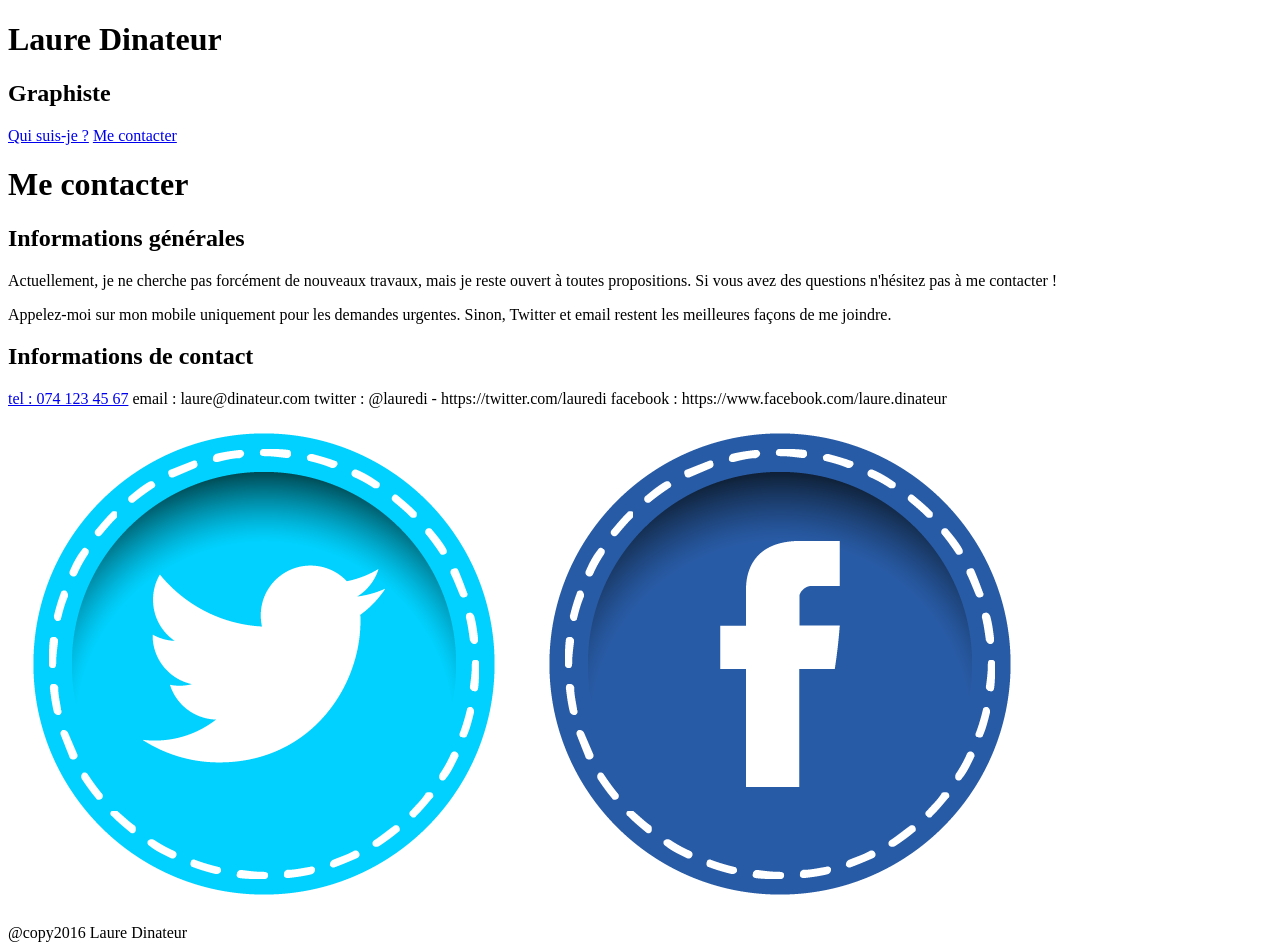
==== contact.html @ 8248168a "stucture de base de ma page" ====
<!DOCTYPE html>
<html lang="fr">
<head>
    <!-- Encodage des caractères de la page -->
    <meta charset="utf-8">
    <!-- Ajuste la taille de la page aux différents appareils : pc, mobiles, tablettes -->
    <meta name="viewport" content="width=device-width, initial-scale=1, shrink-to-fit=no">
    <!-- Titre de la page. Visible dans l'onglet du navigateur -->
    <title>Me contacter | Laure Dinateur - Graphiste</title>
    <!-- Auteur -->
    <meta name="author" content="Laure Dinateur">
    <!-- Icône de base du site : FAVICON -->
    <link rel="icon" type="image/x-icon" href="favicon.ico">
</head>
<body>
<header>
    <h1>Laure Dinateur</h1>
    <h2>Graphiste</h2>
    <nav>
        <a href="index.html">Qui suis-je ?</a>
        <a href="contact.html">Me contacter</a>
    </nav>
</header>
<main>
    <h1>Me contacter</h1>

    <h2>Informations générales</h2>

    <p>Actuellement, je ne cherche pas forcément de nouveaux travaux, mais je reste ouvert à toutes propositions. Si
        vous avez des questions n'hésitez pas à me contacter !</p>

    <p>Appelez-moi sur mon mobile uniquement pour les demandes urgentes. Sinon, Twitter et email restent les meilleures
        façons de me joindre.</p>

    <h2>Informations de contact</h2>

    <nav>
        <a href="index.html">tel : 074 123 45 67</a>
        <a>email : laure@dinateur.com</a>
        <a>twitter : @lauredi - https://twitter.com/lauredi</a>
        facebook : https://www.facebook.com/laure.dinateur
    </nav>

    <img src="img/twitter-badge.png" height="512" width="512"/>
    <img src="img/facebook-badge.png" height="512" width="512"/>

</main>

<footer>
    @copy2016 Laure Dinateur
</footer>
</body>
</html>
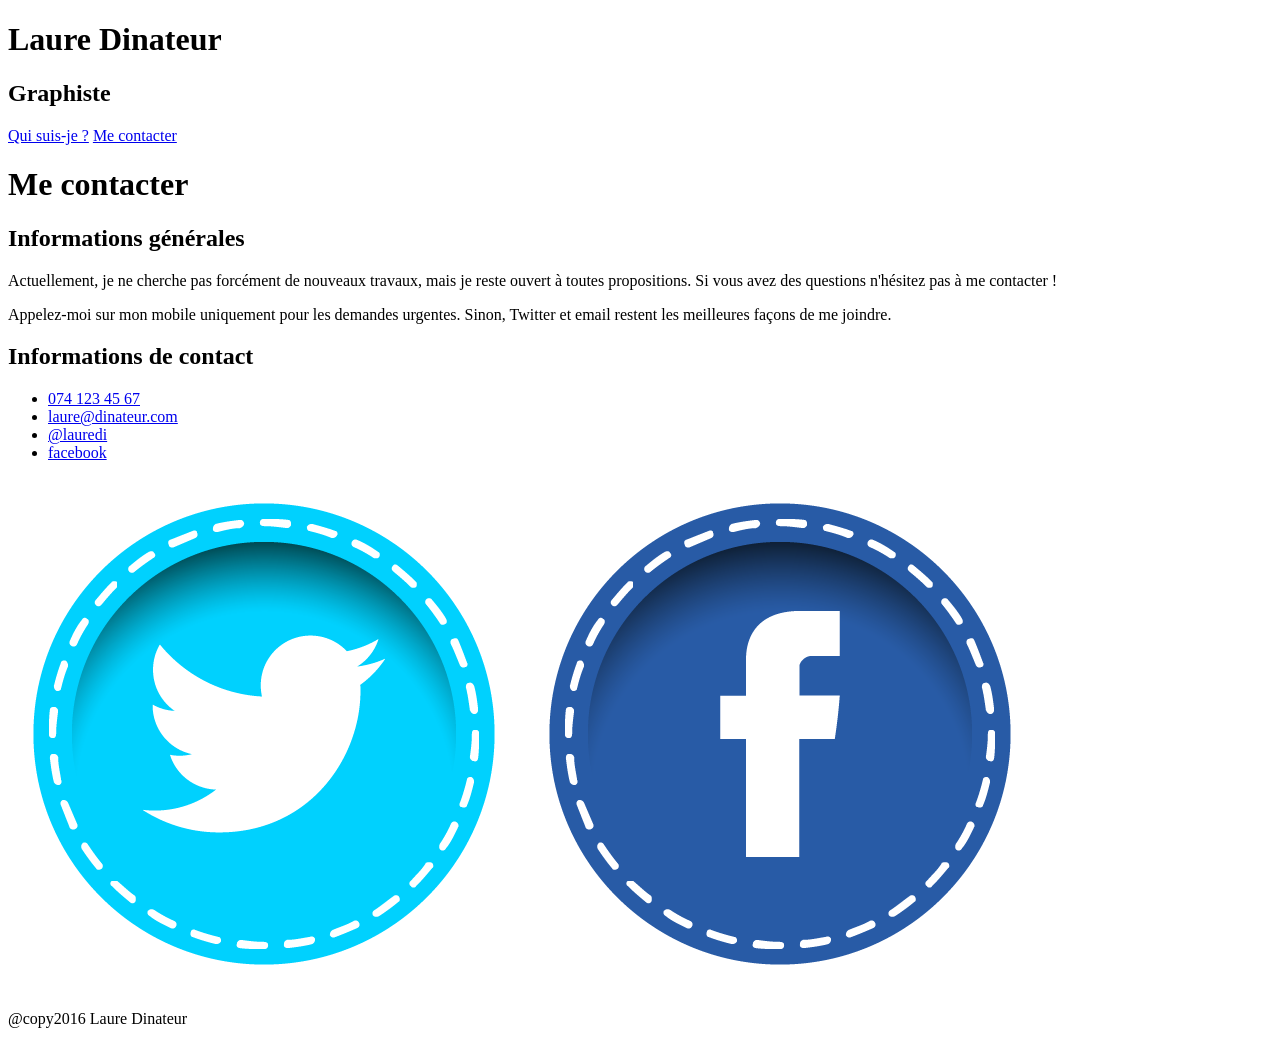
==== commit 0dd2647e: "ajout contenus texte" ====
--- a/contact.html
+++ b/contact.html
@@ -34,20 +34,19 @@
 
     <h2>Informations de contact</h2>
 
-    <nav>
-        <a href="index.html">tel : 074 123 45 67</a>
-        <a>email : laure@dinateur.com</a>
-        <a>twitter : @lauredi - https://twitter.com/lauredi</a>
-        facebook : https://www.facebook.com/laure.dinateur
-    </nav>
-
-    <img src="img/twitter-badge.png" height="512" width="512"/>
-    <img src="img/facebook-badge.png" height="512" width="512"/>
+    <ul>
+        <li><a href="tel:0041 074 123 45 67">074 123 45 67</a></li>
+        <li><a href="mailto:laure@dinateur.com">laure@dinateur.com</a></li>
+        <li><a href="https://twitter.com/lauredi">@lauredi</a></li>
+        <li><a href="https://www.facebook.com/laure.dinateur">facebook</a></li>
+    </ul>
 
 </main>
 
 <footer>
-    @copy2016 Laure Dinateur
+    <img src="img/twitter-badge.png" height="512" width="512"/>
+    <img src="img/facebook-badge.png" height="512" width="512"/>
+    <p>@copy2016 Laure Dinateur</p>
 </footer>
 </body>
 </html>
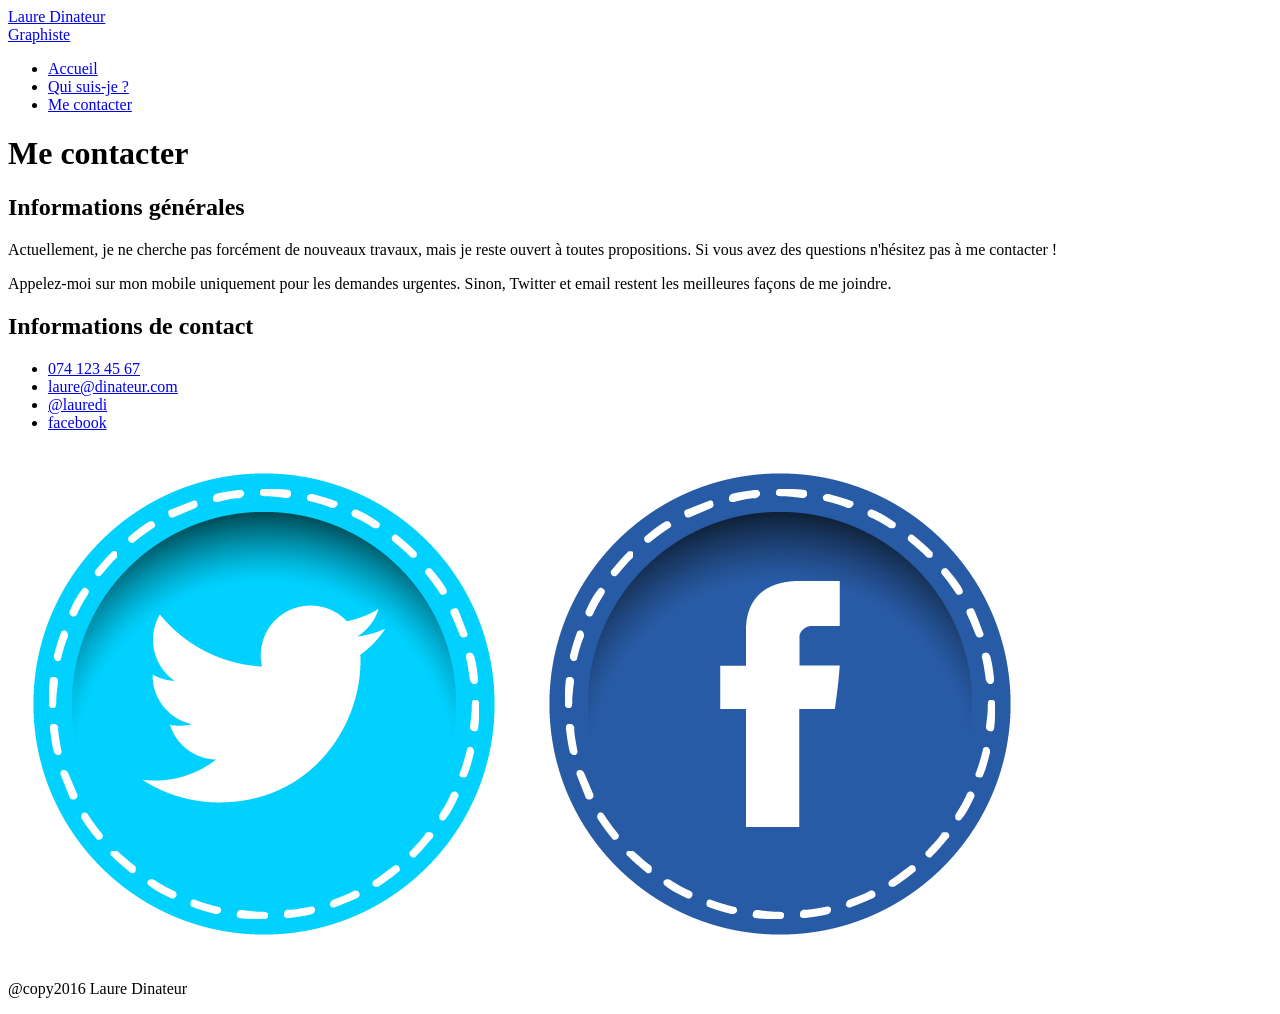
==== commit 58f7906f: "création logo et nav" ====
--- a/contact.html
+++ b/contact.html
@@ -14,11 +14,16 @@
 </head>
 <body>
 <header>
-    <h1>Laure Dinateur</h1>
-    <h2>Graphiste</h2>
+    <a href="index.html" class="logo">
+        <div class="nom">Laure Dinateur</div>
+        <div class="metier">Graphiste</div>
+    </a>
     <nav>
-        <a href="index.html">Qui suis-je ?</a>
-        <a href="contact.html">Me contacter</a>
+        <ul>
+            <li><a href="index.html">Accueil</a></li>
+            <li><a href="information.html">Qui suis-je ?</a></li>
+            <li class="actif"><a href="contact.html">Me contacter</a></li>
+        </ul>
     </nav>
 </header>
 <main>
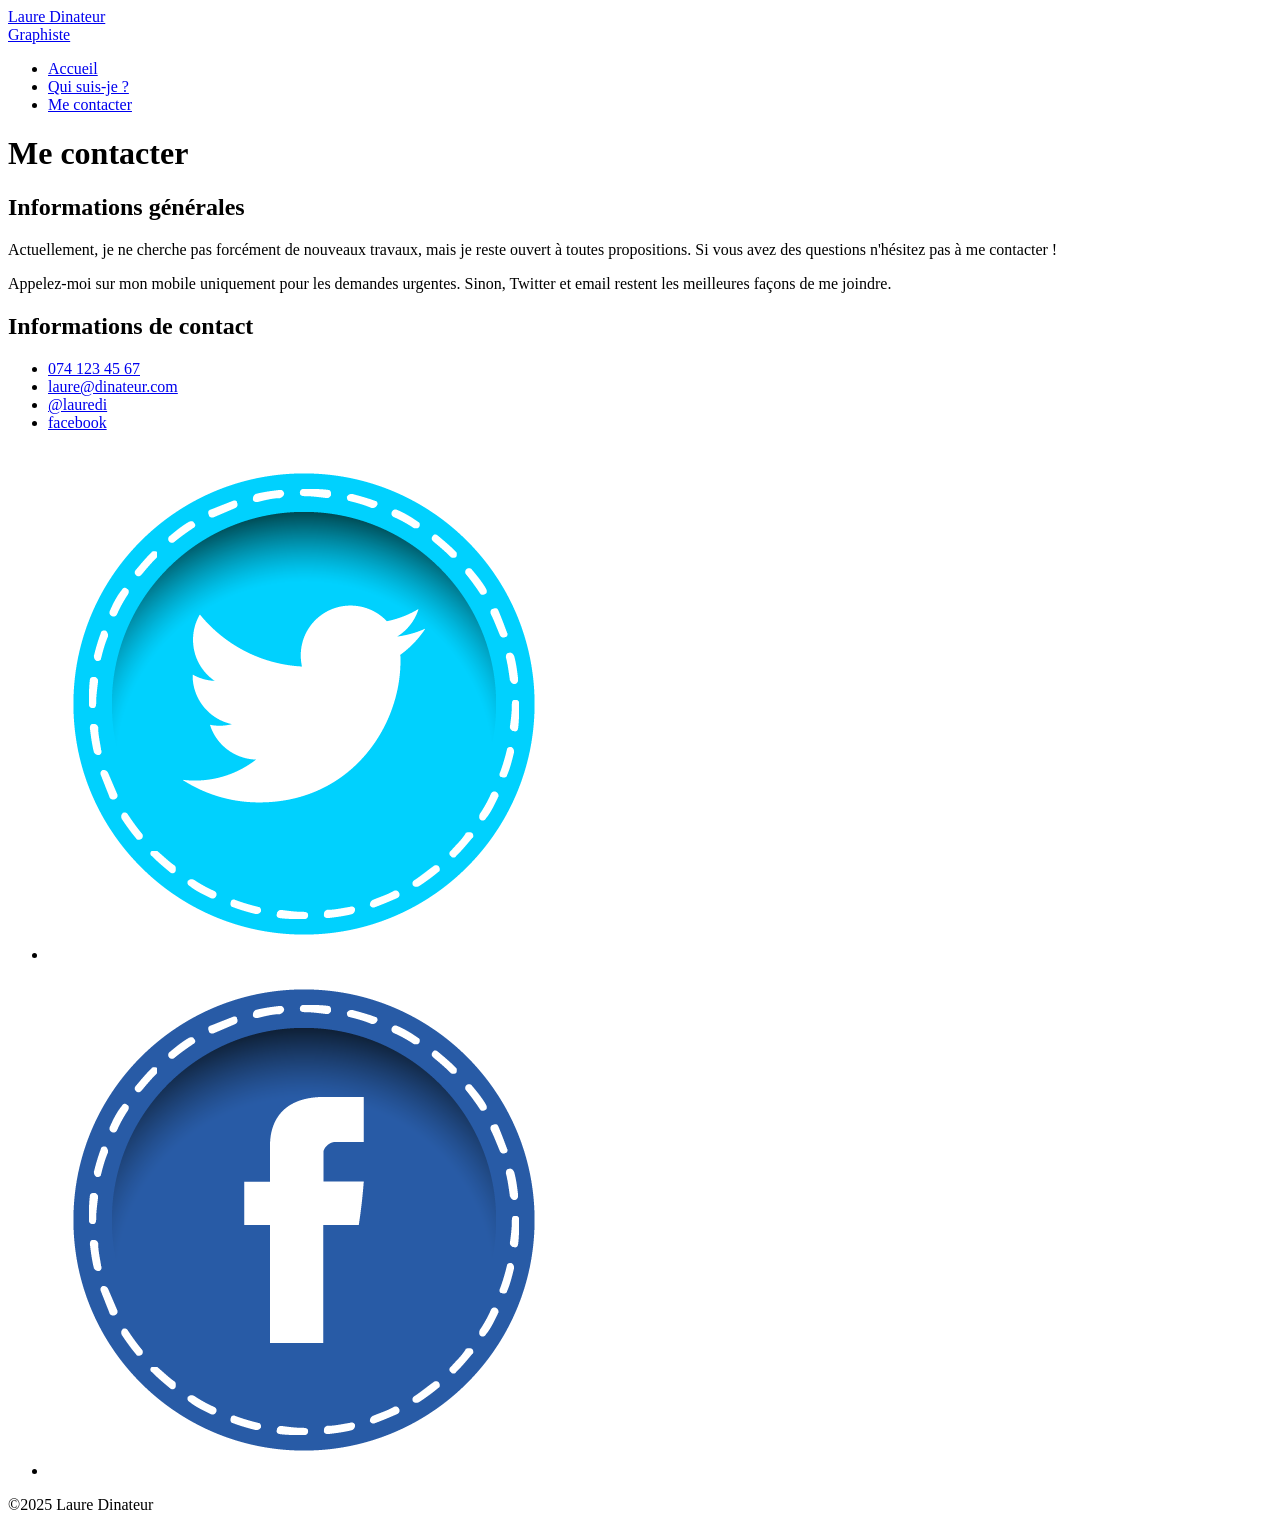
==== commit 3a2b1cb3: "mise en page de mon footer" ====
--- a/contact.html
+++ b/contact.html
@@ -49,9 +49,21 @@
 </main>
 
 <footer>
-    <img src="img/twitter-badge.png" height="512" width="512"/>
-    <img src="img/facebook-badge.png" height="512" width="512"/>
-    <p>@copy2016 Laure Dinateur</p>
+    <nav>
+        <ul>
+            <li>
+                <a href="https://twitter.com/lauredi">
+                    <img src="img/twitter-badge.png" alt="Ouvrir mon Twitter"/>
+                </a>
+            </li>
+            <li>
+                <a href="https://www.facebook.com/laure.dinateur">
+                    <img src="img/facebook-badge.png" alt="Ouvrir mon Facebook"/>
+                </a>
+            </li>
+        </ul>
+    </nav>
+    <div>&copy;2025 Laure Dinateur</div>
 </footer>
 </body>
 </html>
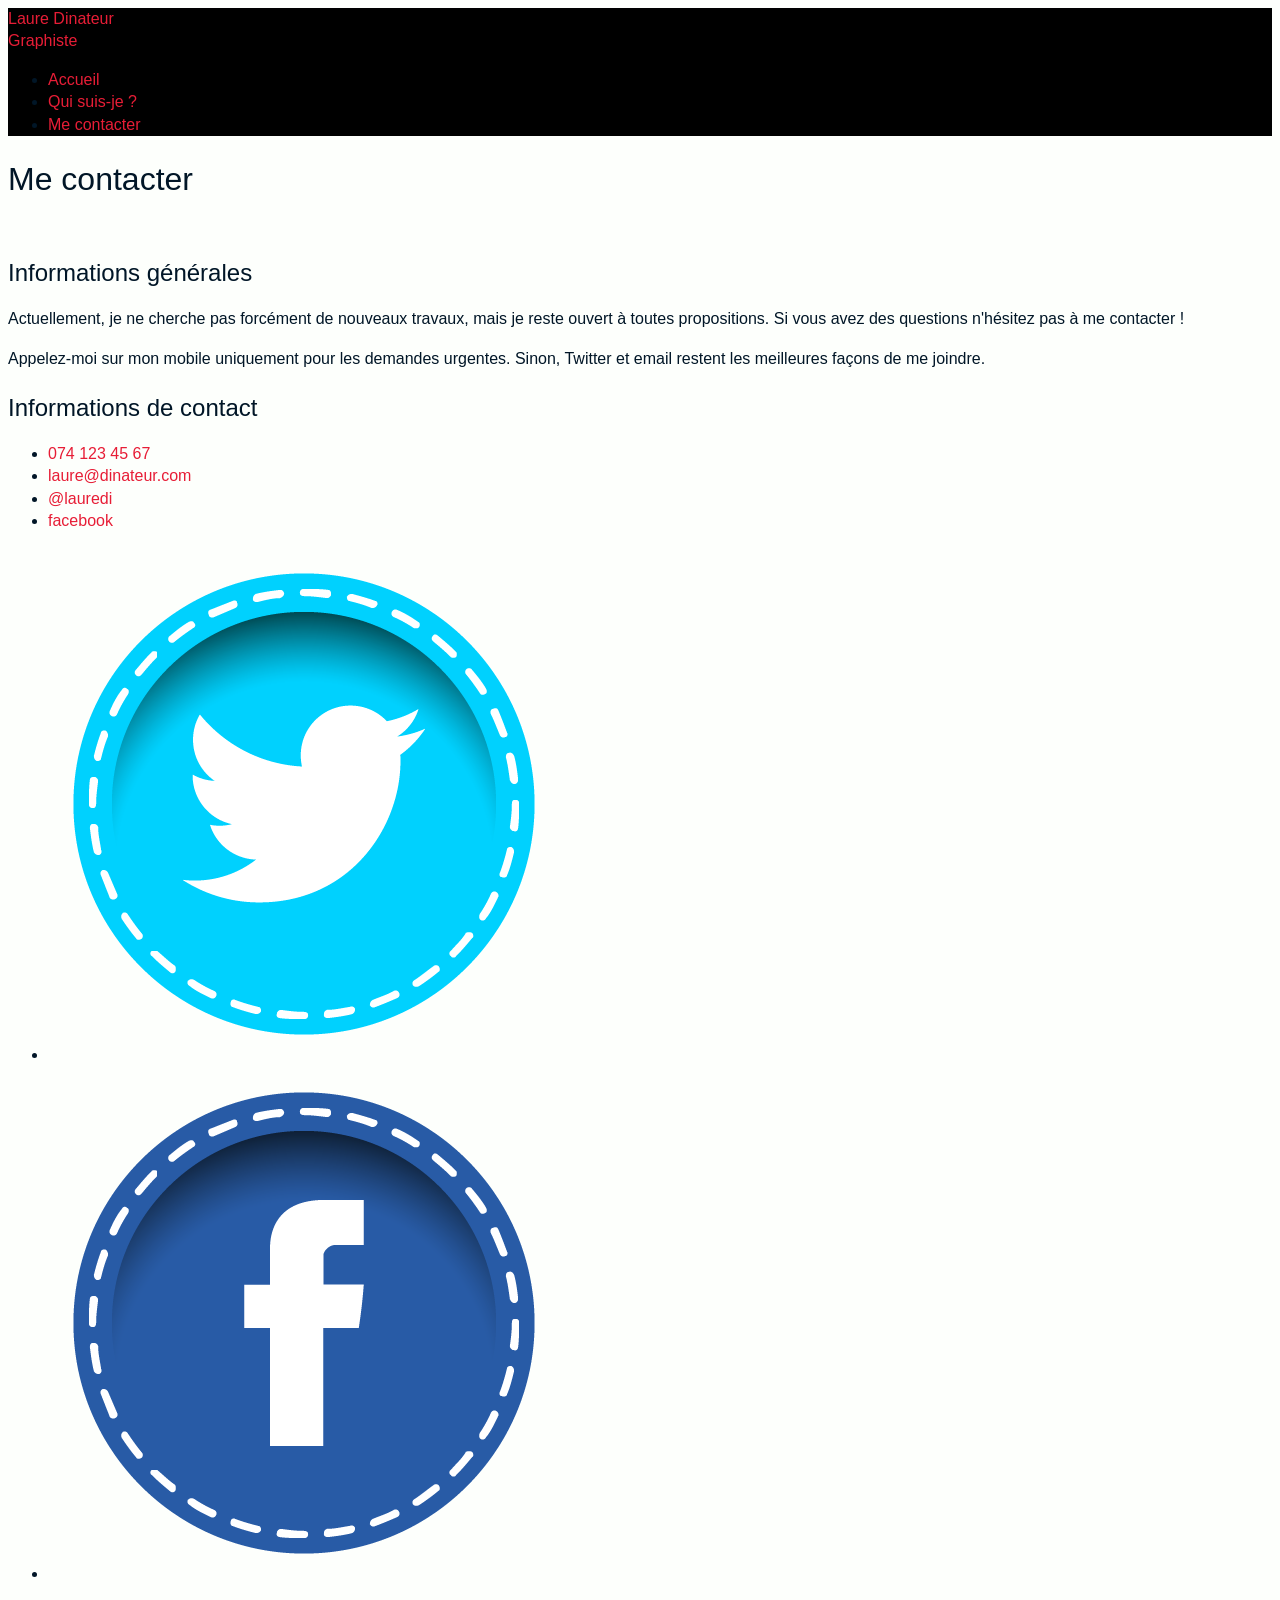
==== commit e488d07e: "ajout css de base" ====
--- a/contact.html
+++ b/contact.html
@@ -9,6 +9,8 @@
     <title>Me contacter | Laure Dinateur - Graphiste</title>
     <!-- Auteur -->
     <meta name="author" content="Laure Dinateur">
+    <!-- CSS -->
+    <link rel="stylesheet" href="css/main.css">
     <!-- Icône de base du site : FAVICON -->
     <link rel="icon" type="image/x-icon" href="favicon.ico">
 </head>
@@ -42,8 +44,8 @@
     <ul>
         <li><a href="tel:0041 074 123 45 67">074 123 45 67</a></li>
         <li><a href="mailto:laure@dinateur.com">laure@dinateur.com</a></li>
-        <li><a href="https://twitter.com/lauredi">@lauredi</a></li>
-        <li><a href="https://www.facebook.com/laure.dinateur">facebook</a></li>
+        <li><a href="https://twitter.com/lauredi" target="_blank">@lauredi</a></li>
+        <li><a href="https://www.facebook.com/laure.dinateur" target="_blank">facebook</a></li>
     </ul>
 
 </main>
@@ -52,12 +54,12 @@
     <nav>
         <ul>
             <li>
-                <a href="https://twitter.com/lauredi">
+                <a href="https://twitter.com/lauredi" target="_blank">
                     <img src="img/twitter-badge.png" alt="Ouvrir mon Twitter"/>
                 </a>
             </li>
             <li>
-                <a href="https://www.facebook.com/laure.dinateur">
+                <a href="https://www.facebook.com/laure.dinateur" target="_blank">
                     <img src="img/facebook-badge.png" alt="Ouvrir mon Facebook"/>
                 </a>
             </li>
--- a/css/main.css
+++ b/css/main.css
@@ -0,0 +1,43 @@
+* {
+    box-sizing: border-box;
+}
+
+header {
+    margin: 0 auto;
+    background-color: #000;
+}
+
+body {
+    background-color: #fdfffc;
+    color: #011627;
+    font-size: 100%;
+    line-height: 1.4;
+    font-family:  "Open Sans", sans-serif;
+    font-weight: 400;
+}
+
+h1,
+h2,
+h3 {
+    font-family:  "Changa One", sans-serif;
+    font-weight: 400;
+}
+
+h1 {
+    font-size: 2rem;
+    padding-bottom: 1em;
+}
+
+h2 {
+    font-size: 1.5rem;
+    margin-bottom: .75em;
+}
+
+p {
+    line-height: 1.5;
+}
+
+a {
+    color: #e71d36;
+    text-decoration: none;
+}
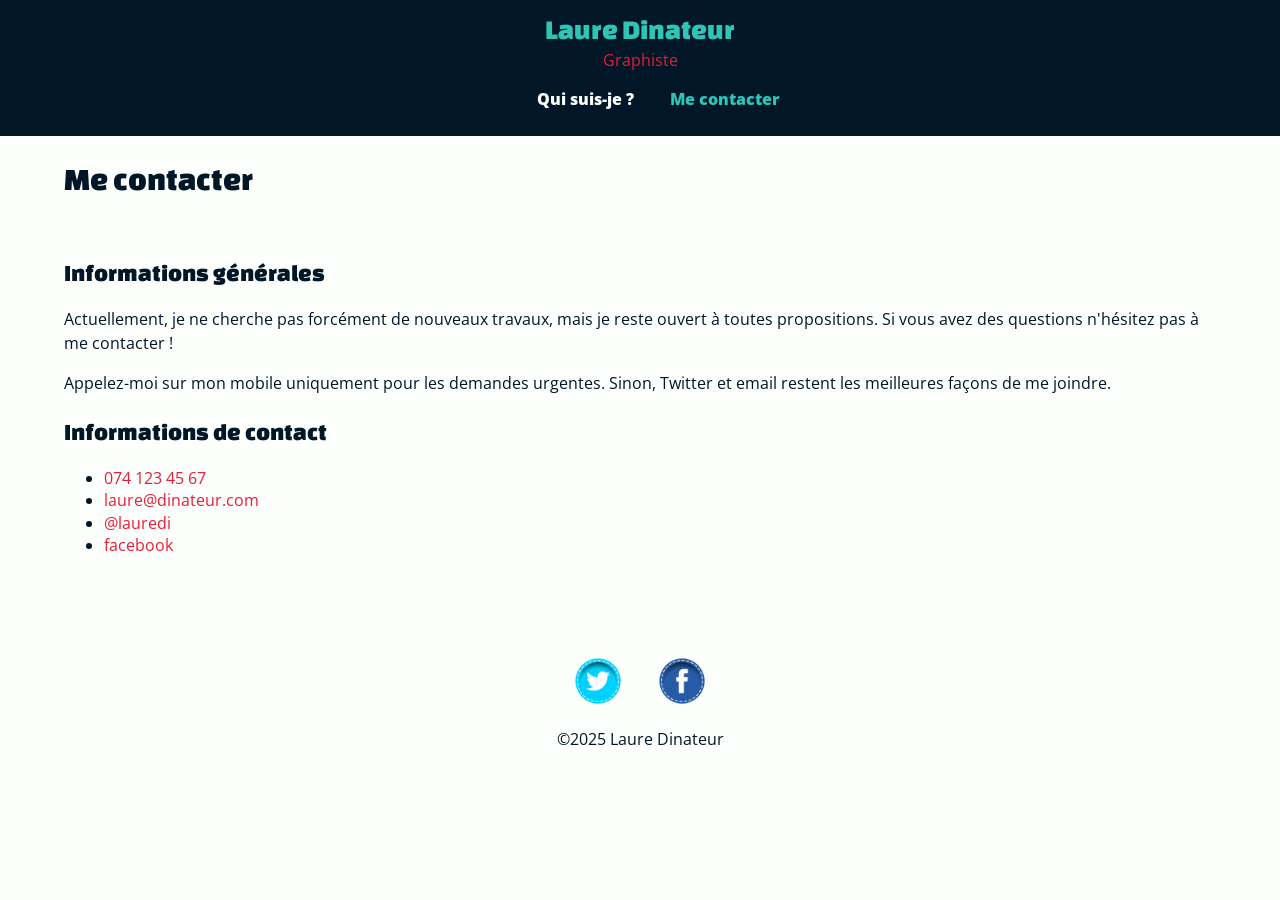
==== commit cb4d1524: "ajout base footer et main ainsi que le header" ====
--- a/contact.html
+++ b/contact.html
@@ -22,9 +22,9 @@
     </a>
     <nav>
         <ul>
-            <li><a href="index.html">Accueil</a></li>
+            <li><a href="index.html" class="accueil">Accueil</a></li>
             <li><a href="information.html">Qui suis-je ?</a></li>
-            <li class="actif"><a href="contact.html">Me contacter</a></li>
+            <li><a href="contact.html" class="actif">Me contacter</a></li>
         </ul>
     </nav>
 </header>
--- a/css/main.css
+++ b/css/main.css
@@ -1,10 +1,42 @@
+/* changa-one-regular - latin */
+@font-face {
+    font-display: swap; /* Check https://developer.mozilla.org/en-US/docs/Web/CSS/@font-face/font-display for other options. */
+    font-family: 'Changa One';
+    font-style: normal;
+    font-weight: 400;
+    src: url('../fonts/changa-one-v20-latin-regular.woff2') format('woff2'); /* Chrome 36+, Opera 23+, Firefox 39+, Safari 12+, iOS 10+ */
+}
+/* open-sans-regular - latin */
+@font-face {
+    font-display: swap; /* Check https://developer.mozilla.org/en-US/docs/Web/CSS/@font-face/font-display for other options. */
+    font-family: 'Open Sans';
+    font-style: normal;
+    font-weight: 400;
+    src: url('../fonts/open-sans-v40-latin-regular.woff2') format('woff2'); /* Chrome 36+, Opera 23+, Firefox 39+, Safari 12+, iOS 10+ */
+}
+
+/* open-sans-italic - latin */
+@font-face {
+    font-display: swap; /* Check https://developer.mozilla.org/en-US/docs/Web/CSS/@font-face/font-display for other options. */
+    font-family: 'Open Sans';
+    font-style: italic;
+    font-weight: 400;
+    src: url('../fonts/open-sans-v40-latin-italic.woff2') format('woff2'); /* Chrome 36+, Opera 23+, Firefox 39+, Safari 12+, iOS 10+ */
+}
+
+/* open-sans-800 - latin */
+@font-face {
+    font-display: swap; /* Check https://developer.mozilla.org/en-US/docs/Web/CSS/@font-face/font-display for other options. */
+    font-family: 'Open Sans';
+    font-style: normal;
+    font-weight: 800;
+    src: url('../fonts/open-sans-v40-latin-800.woff2') format('woff2'); /* Chrome 36+, Opera 23+, Firefox 39+, Safari 12+, iOS 10+ */
+}
+
+
+
 * {
     box-sizing: border-box;
-}
-
-header {
-    margin: 0 auto;
-    background-color: #000;
 }
 
 body {
@@ -14,11 +46,13 @@
     line-height: 1.4;
     font-family:  "Open Sans", sans-serif;
     font-weight: 400;
+    margin: 0;
 }
 
 h1,
 h2,
-h3 {
+h3,
+.nom {
     font-family:  "Changa One", sans-serif;
     font-weight: 400;
 }
@@ -40,4 +74,83 @@
 a {
     color: #e71d36;
     text-decoration: none;
-}+}
+
+/* Entete et menu */
+
+header {
+    background-color: #011627;
+    padding: 10px;
+}
+
+header .logo {
+    text-align: center;
+}
+
+header .logo .nom {
+    color: #2EC4B6;
+    font-size: 1.75rem;
+}
+
+header .logo .métier {
+   font-size: 1.25rem;
+    color: #2EC4B6;
+}
+
+header nav {
+    text-align: center;
+}
+
+header nav ul {
+    list-style-type: none; /* supprime les puce*/
+    padding: 0; /* supprimer la marge intérieur de gauche*/
+}
+
+header nav li {
+    display: inline-block;
+    margin: 0 1em;
+}
+
+header nav ul li .accueil {
+    display: none;
+}
+
+header nav a {
+    color: #fcfffc;
+    font-weight: 800;
+}
+
+header nav a:hover,
+header nav a.actif {
+    color: #2EC4B6
+}
+
+/* contenu principal */
+
+main {
+    padding: 0 5%;
+}
+
+
+/* Pied de page */
+
+footer {
+    text-align: center;
+    margin: 100px 0;
+}
+
+footer nav ul {
+    list-style-type: none;
+    padding: 0;
+}
+
+footer nav li {
+    display: inline-block;
+    margin: 0 15px;
+}
+
+footer nav img {
+    max-height: 50px;
+}
+
+
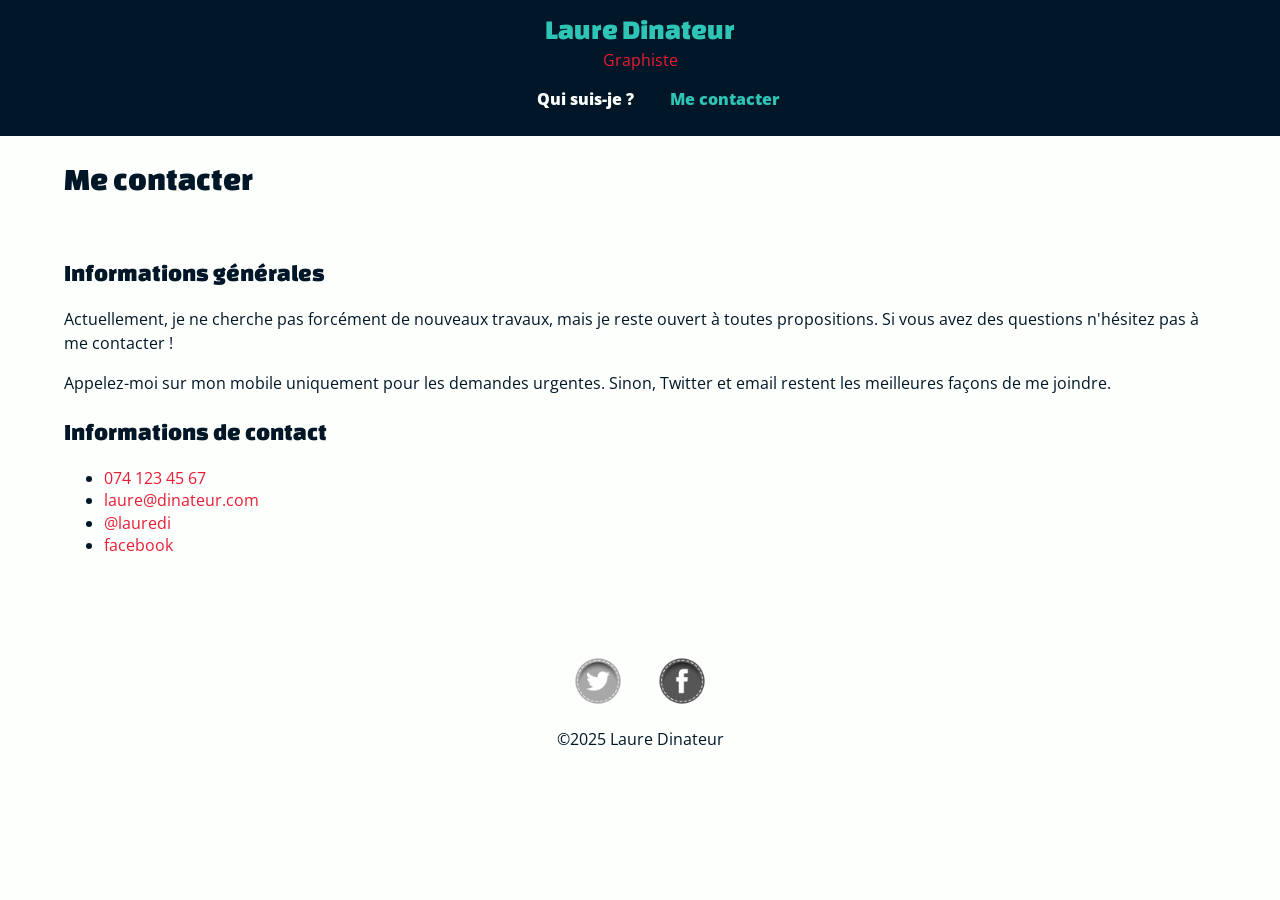
==== commit abd9017e: "ajout css liste a puce" ====
--- a/contact.html
+++ b/contact.html
@@ -14,7 +14,7 @@
     <!-- Icône de base du site : FAVICON -->
     <link rel="icon" type="image/x-icon" href="favicon.ico">
 </head>
-<body>
+<body class="page-me-contacter">
 <header>
     <a href="index.html" class="logo">
         <div class="nom">Laure Dinateur</div>
--- a/css/main.css
+++ b/css/main.css
@@ -48,6 +48,11 @@
     font-weight: 400;
     margin: 0;
 }
+/* dois toujours apparitre pour le comportement des img */
+img {
+    max-width: 100%;
+    height: auto;
+}
 
 h1,
 h2,
@@ -151,6 +156,48 @@
 
 footer nav img {
     max-height: 50px;
-}
-
-
+    filter: grayscale(100%);
+    transition: all 1s;
+    animation: battements 1s infinite;
+}
+
+footer nav img:hover {
+    filter: grayscale(0%);
+}
+
+@keyframes battements {
+    0% {
+        transform: scale(1);
+    }
+    50% {
+        transform: scale(1.1) rotate(20deg);
+    }
+    100% {
+        transform: scale(1);
+    }
+}
+
+/* page index */
+
+/* containaire felex box*/
+.page-index .realisation {
+    display: flex;
+    flex-wrap: wrap;
+    justify-content: center;
+    background-color: green;
+    list-style-type: none;
+    gap: 20px; /* crée un espace*/
+    margin: 0;
+    padding: 0;
+}
+
+/* element flex */
+.page-index .realisation li  {
+    max-width: calc(50% - 20px);
+}
+
+/*suppersion des marges par défault des figures */
+.page-index .realisation figure {
+    margin: 0;
+}
+
